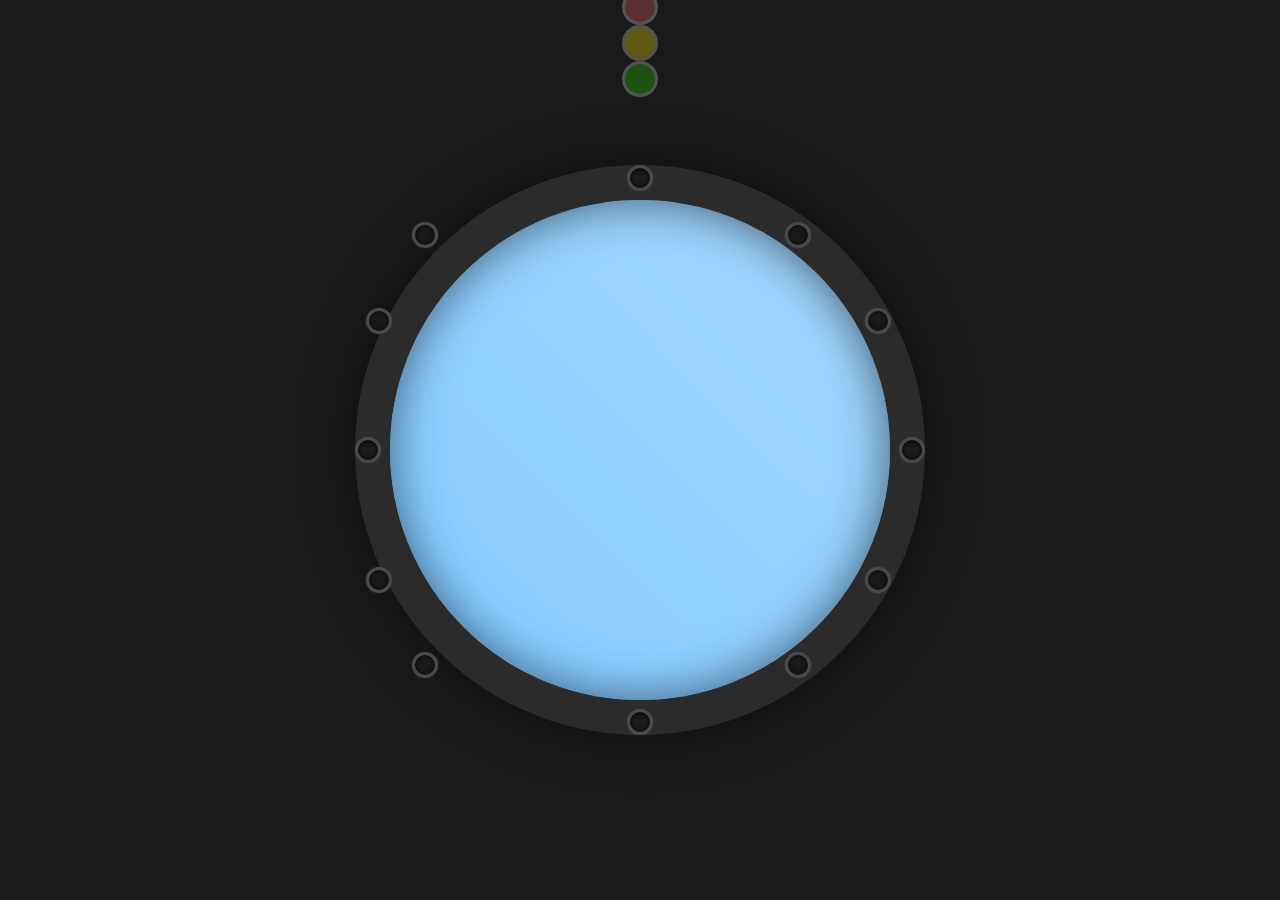
==== index.html @ 99c92f46 "Used Amazon Q to make a submarine portal window!" ====
<!DOCTYPE html>
<html lang="en">
<head>
    <meta charset="UTF-8">
    <meta http-equiv="X-UA-Compatible" content="IE=edge">
    <meta name="viewport" content="width=device-width, initial-scale=1.0">
    <link rel="stylesheet" href="style.css">
    <title>JavaScript Drawing APP</title>
</head>
<body>
    
        <div class="porthole-frame">
            <div class="bolt"></div>
            <div class="bolt"></div>
            <div class="bolt"></div>
            <div class="bolt"></div>
            <div class="bolt"></div>
            <div class="bolt"></div>
            <div class="bolt"></div>
            <div class="bolt"></div>
            <div class="bolt"></div>
            <div class="bolt"></div>
            <div class="bolt"></div>
            <div class="bolt"></div>
        </div>
        <canvas id="canvas"></canvas>
        <div class="water-effect"></div>
    
    <div class="nav">
        <div class="dir">
            <div class="N"></div>
            <div class="E"></div>
            <div class="S"></div>
            <div class="W"></div>
        </div>
    </div>
    
    <script src="MyVirtualCoral.js"></script>
</body>
</html>
---- style.css ----
*{
    margin: 0;
    padding: 0;
}


.nav{
    width: 310px;
    height: 50px;
    position: relative;
    top: 0;
    left: 50%;
    transform: translateX(-50%);
    display: flex;
    align-items: center;
    justify-content: space-around;
    opacity: .3;
    transition: opacity .5s;
}

.dir *{
    height: 30px;
    width: 30px;
    background-color: blue;
    border-radius: 50%;
    border: 3px solid rgb(214, 214, 214);
    transition: transform .5s;
}

.N{
    background-color: #000;
}
.E{
    background-color: #EF626C;
}
.S{
    background-color: #fdec03;
}
.W{
    background-color: #24d102;
}

button{
    border: none;
    outline: none;
    padding: .6em 1em;
    border-radius: 3px;
    background-color: #03bb56;
    color: #fff;
}
.save{
    background-color: #0f65d4;
}

/* Add this to your style.css file */

canvas {
    border: 35px solid #2b2b2b;
    border-radius: 50%;
    position: fixed;
    top: 50%;
    left: 50%;
    transform: translate(-50%, -50%);
    width: 500px;
    height: 500px;
    box-shadow: 
        inset 0 0 50px rgba(0,0,0,0.6),
        0 0 50px rgba(0,0,0,0.5);
    background-color: #a5d8ff;
    z-index: 1; /* Add this */
}

/* Add individual bolt holes */
.porthole-frame {
    position: fixed;
    top: 50%;
    left: 50%;
    transform: translate(-50%, -50%);
    width: 570px;
    height: 570px;
    border-radius: 50%;
    z-index: 2;
    pointer-events: none;
}

.bolt {
    position: absolute;
    width: 20px;
    height: 20px;
    background: #1a1a1a;
    border-radius: 50%;
    border: 3px solid #4a4a4a;
    box-shadow: 
        inset 0 0 5px rgba(0,0,0,0.8),
        0 0 2px rgba(255,255,255,0.1);
}

/* Position the bolts evenly around the circle */
.bolt:nth-child(1) { top: 0; left: 50%; transform: translate(-50%, 0); }
.bolt:nth-child(2) { top: 10%; right: 20%; }
.bolt:nth-child(3) { top: 25%; right: 6%; }
.bolt:nth-child(4) { top: 50%; right: 0; transform: translate(0, -50%); }
.bolt:nth-child(5) { bottom: 25%; right: 6%; }
.bolt:nth-child(6) { bottom: 10%; right: 20%; }
.bolt:nth-child(7) { bottom: 0; left: 50%; transform: translate(-50%, 0); }
.bolt:nth-child(8) { bottom: 10%; left: 10%; }
.bolt:nth-child(9) { bottom: 25%; left: 2%; }
.bolt:nth-child(10) { top: 50%; left: 0; transform: translate(0, -50%); }
.bolt:nth-child(11) { top: 25%; left: 2%; }
.bolt:nth-child(12) { top: 10%; left: 10%; }


/* Fix the water effect */
.water-effect {
    position: fixed;
    top: 50%;
    left: 50%;
    transform: translate(-50%, -50%);
    width: 500px;
    height: 500px;
    border-radius: 50%;
    z-index: 3;
    pointer-events: none;
    background: linear-gradient(45deg, rgba(0,149,255,0.2), rgba(0,149,255,0));
    animation: waterEffect 8s infinite ease-in-out;
}

@keyframes waterEffect {
    0% { 
        opacity: 0.3;
        background: linear-gradient(45deg, rgba(0,149,255,0.2), rgba(0,149,255,0));
    }
    50% { 
        opacity: 0.5;
        background: linear-gradient(45deg, rgba(0,149,255,0.4), rgba(0,149,255,0.1));
    }
    100% { 
        opacity: 0.3;
        background: linear-gradient(45deg, rgba(0,149,255,0.2), rgba(0,149,255,0));
    }
}



body {
    background-color: #1a1a1a;
    min-height: 100vh;
    margin: 0;
    padding: 0;
}
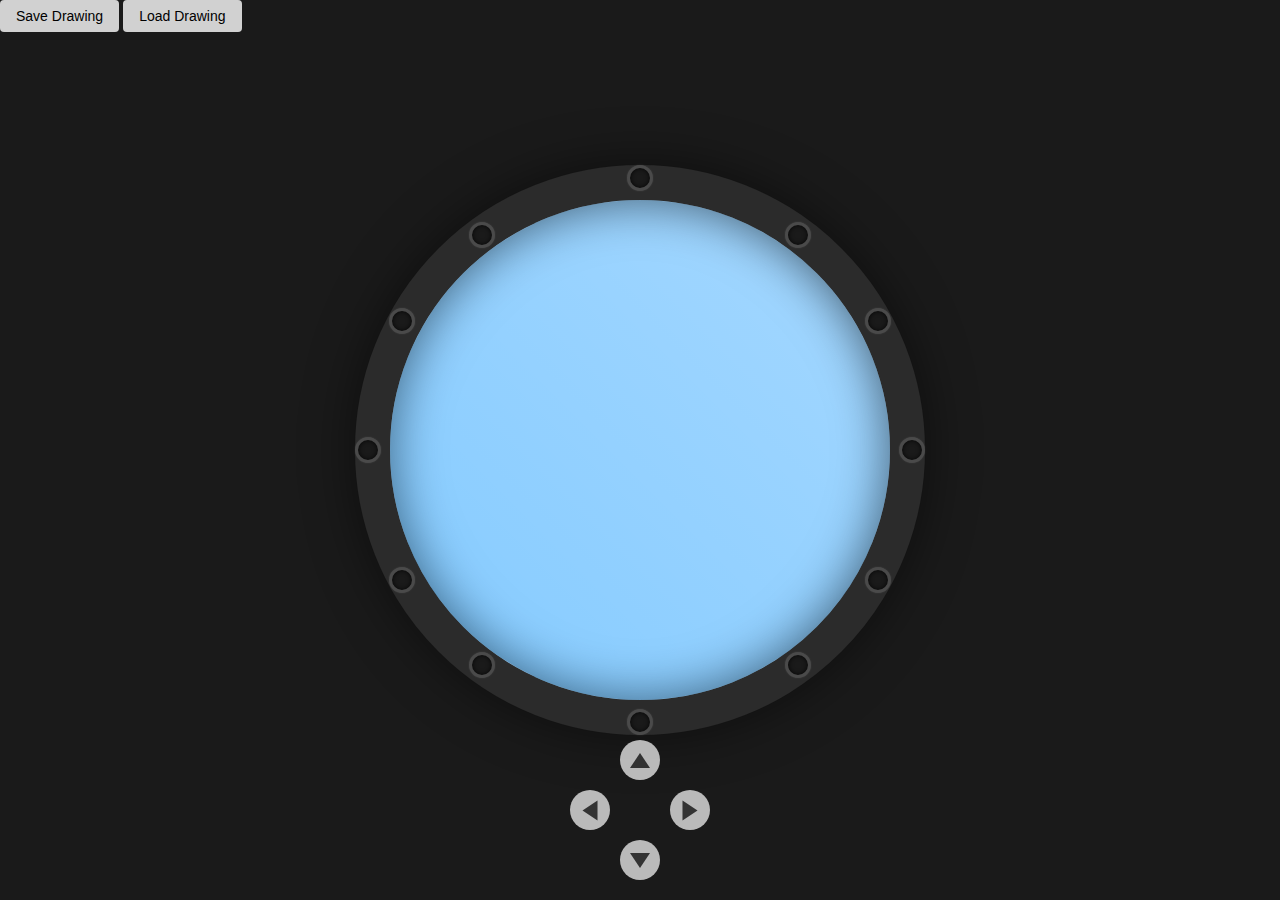
==== commit a48a770e: "Added navigation and load/save" ====
--- a/index.html
+++ b/index.html
@@ -9,31 +9,47 @@
 </head>
 <body>
     
-        <div class="porthole-frame">
-            <div class="bolt"></div>
-            <div class="bolt"></div>
-            <div class="bolt"></div>
-            <div class="bolt"></div>
-            <div class="bolt"></div>
-            <div class="bolt"></div>
-            <div class="bolt"></div>
-            <div class="bolt"></div>
-            <div class="bolt"></div>
-            <div class="bolt"></div>
-            <div class="bolt"></div>
-            <div class="bolt"></div>
-        </div>
-        <canvas id="canvas"></canvas>
-        <div class="water-effect"></div>
-    
+    <div class="porthole-frame">
+        <div class="bolt"></div>
+        <div class="bolt"></div>
+        <div class="bolt"></div>
+        <div class="bolt"></div>
+        <div class="bolt"></div>
+        <div class="bolt"></div>
+        <div class="bolt"></div>
+        <div class="bolt"></div>
+        <div class="bolt"></div>
+        <div class="bolt"></div>
+        <div class="bolt"></div>
+        <div class="bolt"></div>
+    </div>
+    <canvas id="canvas"></canvas>
+    <div class="water-effect"></div>
+
     <div class="nav">
         <div class="dir">
-            <div class="N"></div>
-            <div class="E"></div>
-            <div class="S"></div>
-            <div class="W"></div>
+            <div class="N">
+                <div class="arrow"></div>
+            </div>
+            <div class="W">
+                <div class="arrow"></div>
+            </div>
+            <div class="E">
+                <div class="arrow"></div>
+            </div>
+            <div class="S">
+                <div class="arrow"></div>
+            </div>
         </div>
     </div>
+
+    <div class="controls">
+        <button id="saveBtn">Save Drawing</button>
+        <button id="loadBtn">Load Drawing</button>
+        <input type="file" id="imageLoader" accept="image/*" style="display: none;">
+    </div>
+
+                
     
     <script src="MyVirtualCoral.js"></script>
 </body>
--- a/style.css
+++ b/style.css
@@ -5,54 +5,104 @@
     padding: 0;
 }
 
-
-.nav{
-    width: 310px;
-    height: 50px;
+.nav {
+    position: fixed;
+    bottom: 20px;
+    left: 50%;
+    transform: translateX(-50%);
+    z-index: 1000;
+}
+
+.dir {
+    display: grid;
+    grid-template-areas:
+        ". N ."
+        "W . E"
+        ". S .";
+    gap: 10px;
+}
+
+.dir > div {
+    width: 40px;
+    height: 40px;
+    background-color: rgba(255, 255, 255, 0.7);
+    border-radius: 50%;
     position: relative;
-    top: 0;
+    cursor: pointer;
+    display: flex;
+    align-items: center;
+    justify-content: center;
+}
+
+.N { grid-area: N; }
+.S { grid-area: S; }
+.E { grid-area: E; }
+.W { grid-area: W; }
+
+.arrow {
+    width: 0;
+    height: 0;
+    border-left: 10px solid transparent;
+    border-right: 10px solid transparent;
+    border-bottom: 15px solid #333;
+}
+
+/* Rotate arrows for different directions */
+.N .arrow {
+    transform: rotate(0deg);
+}
+
+.E .arrow {
+    transform: rotate(90deg);
+}
+
+.W .arrow {
+    transform: rotate(-90deg);
+}
+
+.S .arrow {
+    transform: rotate(180deg);
+}
+
+/* Hover effect */
+.dir > div:hover {
+    background-color: rgba(255, 255, 255, 0.9);
+}
+
+
+
+
+..controls {
+    position: fixed;
+    top: 20px;  /* Changed from bottom to top */
     left: 50%;
     transform: translateX(-50%);
     display: flex;
-    align-items: center;
-    justify-content: space-around;
-    opacity: .3;
-    transition: opacity .5s;
-}
-
-.dir *{
-    height: 30px;
-    width: 30px;
-    background-color: blue;
-    border-radius: 50%;
-    border: 3px solid rgb(214, 214, 214);
-    transition: transform .5s;
-}
-
-.N{
-    background-color: #000;
-}
-.E{
-    background-color: #EF626C;
-}
-.S{
-    background-color: #fdec03;
-}
-.W{
-    background-color: #24d102;
-}
-
-button{
+    gap: 10px;
+    z-index: 1000;
+}
+
+.controls button {
+    padding: 8px 16px;
     border: none;
-    outline: none;
-    padding: .6em 1em;
-    border-radius: 3px;
-    background-color: #03bb56;
-    color: #fff;
-}
-.save{
-    background-color: #0f65d4;
-}
+    border-radius: 4px;
+    background-color: rgba(255, 255, 255, 0.8);
+    cursor: pointer;
+    font-size: 14px;
+    transition: background-color 0.3s;
+}
+
+.controls button:hover {
+    background-color: rgba(255, 255, 255, 0.95);
+}
+
+/* Hide the file input */
+#imageLoader {
+    display: none;
+}
+
+
+
 
 /* Add this to your style.css file */
 
@@ -105,11 +155,11 @@
 .bolt:nth-child(5) { bottom: 25%; right: 6%; }
 .bolt:nth-child(6) { bottom: 10%; right: 20%; }
 .bolt:nth-child(7) { bottom: 0; left: 50%; transform: translate(-50%, 0); }
-.bolt:nth-child(8) { bottom: 10%; left: 10%; }
-.bolt:nth-child(9) { bottom: 25%; left: 2%; }
+.bolt:nth-child(8) { bottom: 10%; left: 20%; }
+.bolt:nth-child(9) { bottom: 25%; left: 6%; }
 .bolt:nth-child(10) { top: 50%; left: 0; transform: translate(0, -50%); }
-.bolt:nth-child(11) { top: 25%; left: 2%; }
-.bolt:nth-child(12) { top: 10%; left: 10%; }
+.bolt:nth-child(11) { top: 25%; left: 6%; }
+.bolt:nth-child(12) { top: 10%; left: 20%; }
 
 
 /* Fix the water effect */
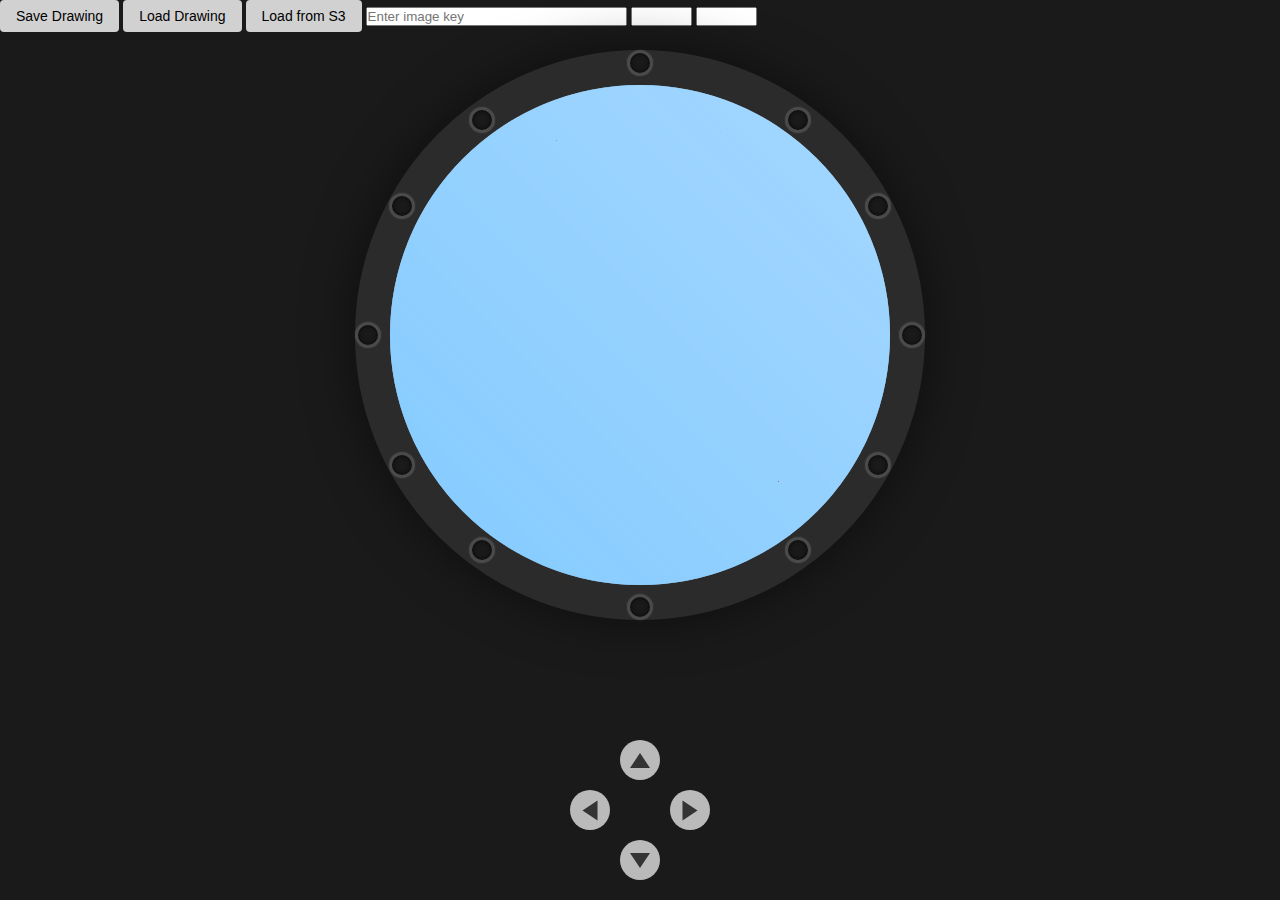
==== commit c6b9b318: "Added growth, AWS loading. Can't get scaling to work right!" ====
--- a/index.html
+++ b/index.html
@@ -22,10 +22,9 @@
         <div class="bolt"></div>
         <div class="bolt"></div>
         <div class="bolt"></div>
+        <canvas id="canvas"></canvas>
+        <div class="water-effect"></div>
     </div>
-    <canvas id="canvas"></canvas>
-    <div class="water-effect"></div>
-
     <div class="nav">
         <div class="dir">
             <div class="N">
@@ -47,6 +46,11 @@
         <button id="saveBtn">Save Drawing</button>
         <button id="loadBtn">Load Drawing</button>
         <input type="file" id="imageLoader" accept="image/*" style="display: none;">
+        
+        <button id="loadS3Btn">Load from S3</button>
+        <input type="text" id="s3ImageKey" name="s3ImageKey" size="30" placeholder="Enter image key">
+        <input type="text" id="x" size="5">
+        <input type="text" id="y" size="5">
     </div>
 
                 
--- a/style.css
+++ b/style.css
@@ -68,8 +68,6 @@
 .dir > div:hover {
     background-color: rgba(255, 255, 255, 0.9);
 }
-
-
 
 
 ..controls {
@@ -109,7 +107,7 @@
 canvas {
     border: 35px solid #2b2b2b;
     border-radius: 50%;
-    position: fixed;
+    position: absolute;
     top: 50%;
     left: 50%;
     transform: translate(-50%, -50%);
@@ -125,15 +123,48 @@
 /* Add individual bolt holes */
 .porthole-frame {
     position: fixed;
-    top: 50%;
-    left: 50%;
-    transform: translate(-50%, -50%);
+    top: 50px;
+    left: 50%;
+    transform: translateX(-50%);
+    /* transform: translate(-50%, -50%);*/
     width: 570px;
     height: 570px;
     border-radius: 50%;
     z-index: 2;
     pointer-events: none;
 }
+
+
+/* Fix the water effect */
+.water-effect {
+    position: absolute;
+    top: 50%;
+    left: 50%;
+    transform: translate(-50%, -50%);
+    width: 500px;
+    height: 500px;
+    border-radius: 50%;
+    z-index: 3;
+    pointer-events: none;
+    background: linear-gradient(45deg, rgba(0,149,255,0.2), rgba(0,149,255,0));
+    animation: waterEffect 8s infinite ease-in-out;
+}
+
+@keyframes waterEffect {
+    0% { 
+        opacity: 0.3;
+        background: linear-gradient(45deg, rgba(0,149,255,0.2), rgba(0,149,255,0));
+    }
+    50% { 
+        opacity: 0.5;
+        background: linear-gradient(45deg, rgba(0,149,255,0.4), rgba(0,149,255,0.1));
+    }
+    100% { 
+        opacity: 0.3;
+        background: linear-gradient(45deg, rgba(0,149,255,0.2), rgba(0,149,255,0));
+    }
+}
+
 
 .bolt {
     position: absolute;
@@ -145,6 +176,7 @@
     box-shadow: 
         inset 0 0 5px rgba(0,0,0,0.8),
         0 0 2px rgba(255,255,255,0.1);
+    z-index: 4;
 }
 
 /* Position the bolts evenly around the circle */
@@ -162,38 +194,6 @@
 .bolt:nth-child(12) { top: 10%; left: 20%; }
 
 
-/* Fix the water effect */
-.water-effect {
-    position: fixed;
-    top: 50%;
-    left: 50%;
-    transform: translate(-50%, -50%);
-    width: 500px;
-    height: 500px;
-    border-radius: 50%;
-    z-index: 3;
-    pointer-events: none;
-    background: linear-gradient(45deg, rgba(0,149,255,0.2), rgba(0,149,255,0));
-    animation: waterEffect 8s infinite ease-in-out;
-}
-
-@keyframes waterEffect {
-    0% { 
-        opacity: 0.3;
-        background: linear-gradient(45deg, rgba(0,149,255,0.2), rgba(0,149,255,0));
-    }
-    50% { 
-        opacity: 0.5;
-        background: linear-gradient(45deg, rgba(0,149,255,0.4), rgba(0,149,255,0.1));
-    }
-    100% { 
-        opacity: 0.3;
-        background: linear-gradient(45deg, rgba(0,149,255,0.2), rgba(0,149,255,0));
-    }
-}
-
-
-
 body {
     background-color: #1a1a1a;
     min-height: 100vh;
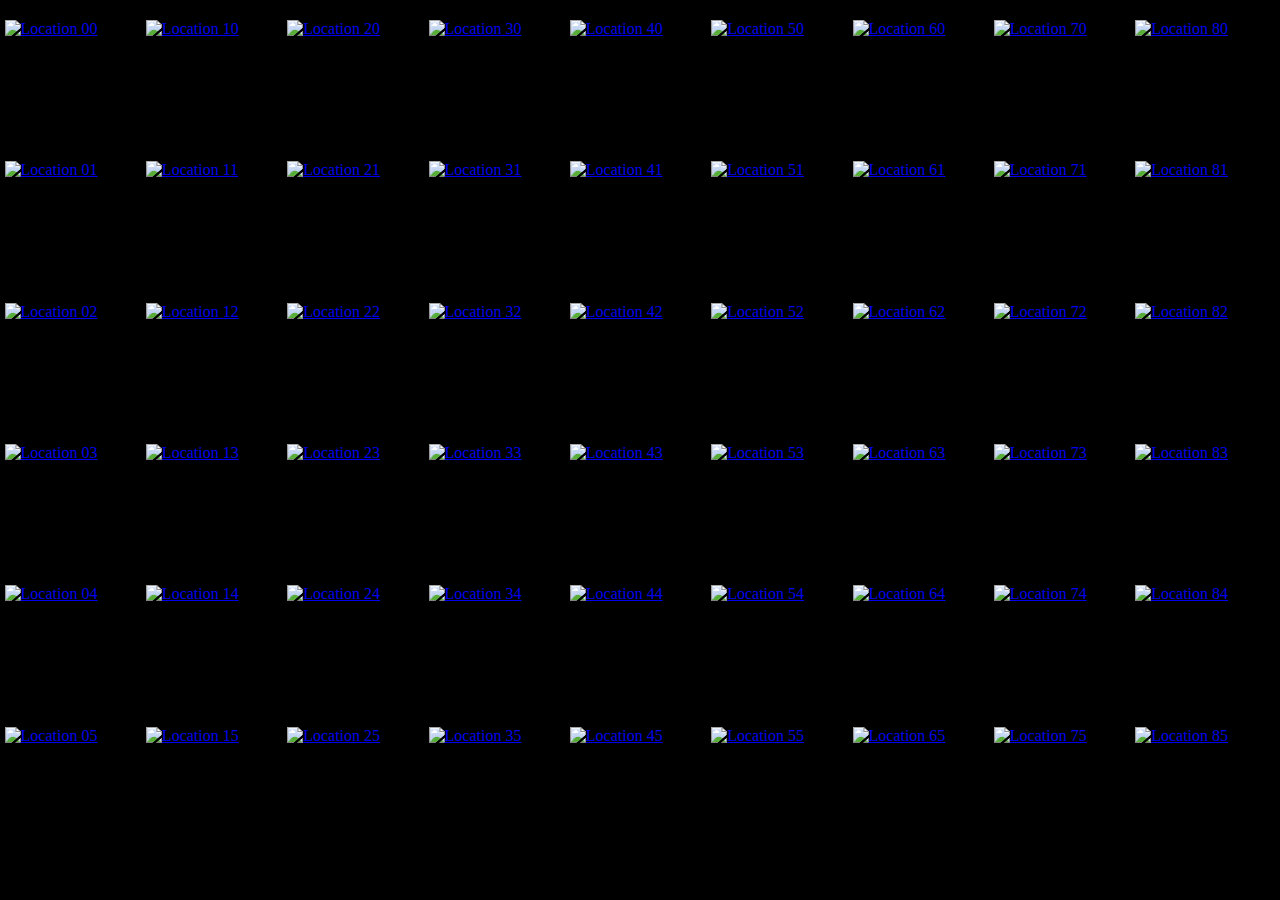
==== commit 88c9bdfe: "Added landing page, fixed controls, added inertia controls, added zoom controls, added AWS loading." ====
--- a/index.html
+++ b/index.html
@@ -5,56 +5,19 @@
     <meta http-equiv="X-UA-Compatible" content="IE=edge">
     <meta name="viewport" content="width=device-width, initial-scale=1.0">
     <link rel="stylesheet" href="style.css">
-    <title>JavaScript Drawing APP</title>
+    <title>My Virtual Coral - Submarine View</title>
 </head>
 <body>
     
-    <div class="porthole-frame">
-        <div class="bolt"></div>
-        <div class="bolt"></div>
-        <div class="bolt"></div>
-        <div class="bolt"></div>
-        <div class="bolt"></div>
-        <div class="bolt"></div>
-        <div class="bolt"></div>
-        <div class="bolt"></div>
-        <div class="bolt"></div>
-        <div class="bolt"></div>
-        <div class="bolt"></div>
-        <div class="bolt"></div>
-        <canvas id="canvas"></canvas>
-        <div class="water-effect"></div>
-    </div>
-    <div class="nav">
-        <div class="dir">
-            <div class="N">
-                <div class="arrow"></div>
-            </div>
-            <div class="W">
-                <div class="arrow"></div>
-            </div>
-            <div class="E">
-                <div class="arrow"></div>
-            </div>
-            <div class="S">
-                <div class="arrow"></div>
-            </div>
+           
+    
+    <div class="grid-container">
+        <div id="imageGrid">
+            <!-- JavaScript will populate this -->
         </div>
     </div>
 
-    <div class="controls">
-        <button id="saveBtn">Save Drawing</button>
-        <button id="loadBtn">Load Drawing</button>
-        <input type="file" id="imageLoader" accept="image/*" style="display: none;">
-        
-        <button id="loadS3Btn">Load from S3</button>
-        <input type="text" id="s3ImageKey" name="s3ImageKey" size="30" placeholder="Enter image key">
-        <input type="text" id="x" size="5">
-        <input type="text" id="y" size="5">
-    </div>
 
-                
-    
-    <script src="MyVirtualCoral.js"></script>
+    <script src="MyVirtualCoral-index.js"></script>
 </body>
 </html>
--- a/style.css
+++ b/style.css
@@ -123,7 +123,7 @@
 /* Add individual bolt holes */
 .porthole-frame {
     position: fixed;
-    top: 50px;
+    top: 5px;
     left: 50%;
     transform: translateX(-50%);
     /* transform: translate(-50%, -50%);*/
@@ -194,11 +194,61 @@
 .bolt:nth-child(12) { top: 10%; left: 20%; }
 
 
+
+
+.zoom-controls {
+    position: absolute;
+    left: 10px;
+    top: 120px;
+}
+
+.zoom-button {
+    width: 40px;
+    height: 40px;
+    background-color: rgba(255, 255, 255, 0.7);
+    border: 2px solid #000;
+    border-radius: 5px;
+    display: flex;
+    justify-content: center;
+    align-items: center;
+    cursor: pointer;
+    font-size: 24px;
+    font-weight: bold;
+    margin: 5px;
+    user-select: none;
+}
+
 body {
-    background-color: #1a1a1a;
-    min-height: 100vh;
     margin: 0;
     padding: 0;
-}
-
-
+    min-height: 100vh;
+    display: flex;
+    flex-direction: column;
+    background-color: black;
+}
+
+.grid-container {
+    width: 100%;
+    max-width: 1200px; /* Adjust this value as needed */
+    margin: 0 auto;
+    padding: 20px;
+    box-sizing: border-box;
+}
+
+#imageGrid {
+    width: 100%;
+    display: grid;
+    grid-template-columns: repeat(9, 1fr);
+    gap: 1px;
+    justify-content: center;
+}
+
+#imageGrid img {
+    width: 100%;
+    height: auto;
+    aspect-ratio: 1/1;
+    object-fit: cover;
+    display: block;
+}
+
+
